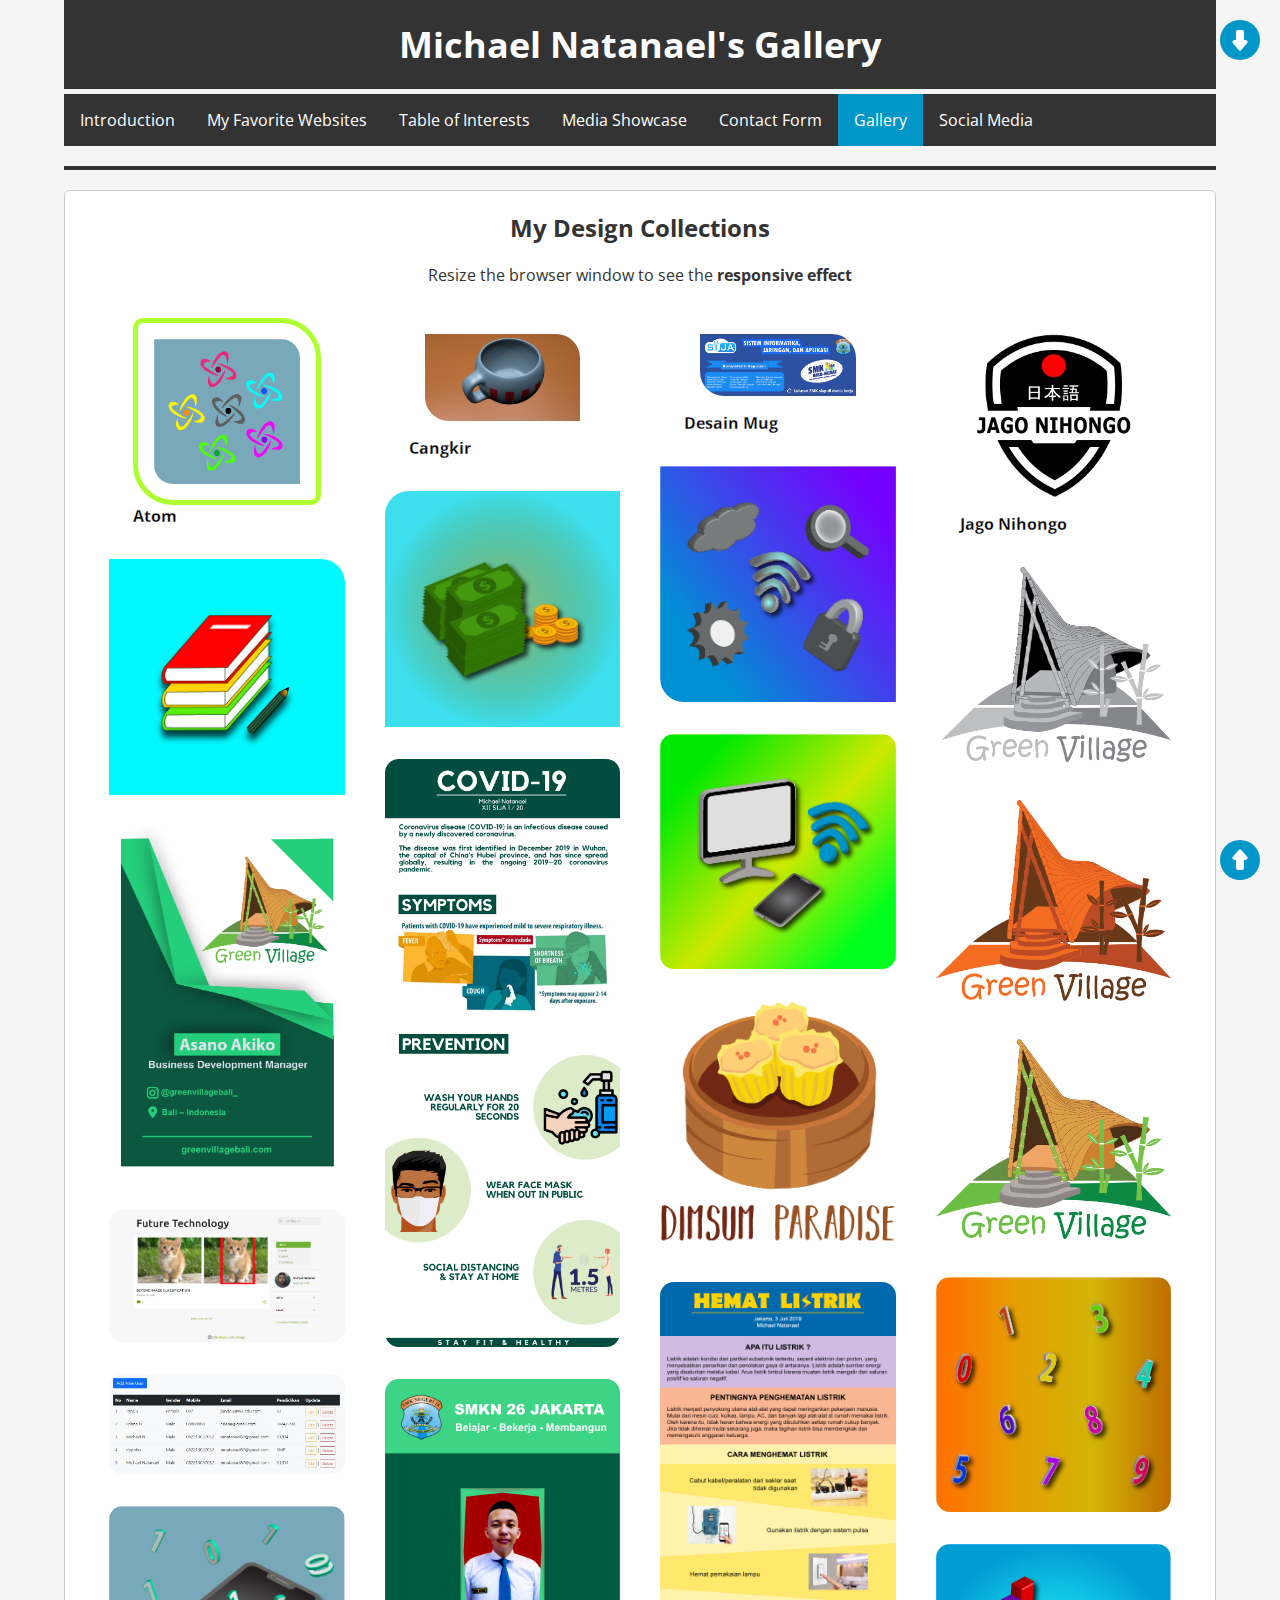
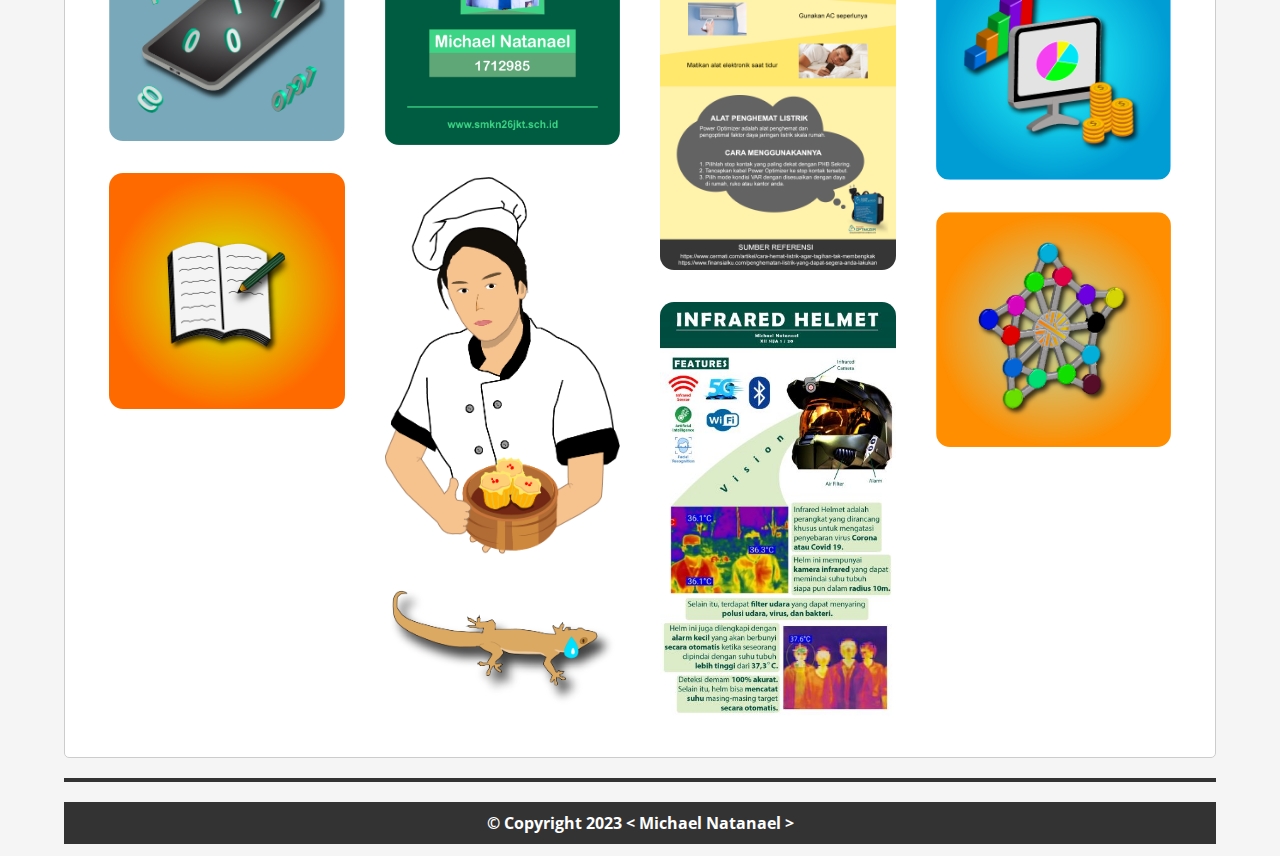
==== gallery.html @ ec1c94e4 "first commit" ====
<!DOCTYPE html>
<html lang="en">

<head>
    <meta charset="UTF-8">
    <meta http-equiv="X-UA-Compatible" content="IE=edge">
    <meta name="viewport" content="width=device-width, initial-scale=1.0">
    <meta name="author" content="Michael Natanael">
    <meta name="title" content="Michael Natanael's Gallery">
    <meta name="description" content="This is my gallery.">
    <meta name="keywords" content="gallery">

    <!-- Refresh page every 10 seconds -->
    <!-- <meta http-equiv="refresh" content="10"> -->

    <!-- Page Title -->
    <title>Michael Natanael's Gallery</title>

    <!-- Favicon -->
    <link rel="icon" type="image/png" href="assets/assets/img/Logo MN YouTube.png">

    <!-- Google Font -->
    <link href="https://fonts.googleapis.com/css2?family=Open+Sans:wght@400;700" rel="stylesheet">

    <!-- External CSS Styles -->
    <link rel="stylesheet" type="text/css" href="style.css">
    <link rel="stylesheet" type="text/css" href="gallery.css">
</head>

<body>
    <!-- Main Heading -->
    <header role="banner">
        <h1>Michael Natanael's Gallery</h1>
    </header>

    <!-- Navigation Bar -->
    <nav id="topnav" role="navigation">
        <ul>
            <li><a href="index.html#introduction" onclick="changeActiveNav('#introduction')">Introduction</a>
            </li>
            <li><a href="index.html#my-favorite-websites" onclick="changeActiveNav('#my-favorite-websites')">My Favorite
                    Websites</a></li>
            <li><a href="index.html#table-of-interests" onclick="changeActiveNav('#table-of-interests')">Table of
                    Interests</a>
            </li>
            <li><a href="index.html#media-showcase" onclick="changeActiveNav('#media-showcase')">Media Showcase</a></li>
            <li><a href="index.html#contact-form" onclick="changeActiveNav('#contact-form')">Contact Form</a></li>
            <li><a class="nav-active" href="#">Gallery</a></li>
            <li><a href="social_media.html">Social Media</a></li>
        </ul>
    </nav>

    <hr>

    <!-- Bottom Arrow Navigation -->
    <a href="#footer">
        <svg fill="#000000" viewBox="0 0 24 24" id="down-direction-circle" data-name="Flat Color"
            xmlns="http://www.w3.org/2000/svg" class="icon flat-color">
            <g id="SVGRepo_bgCarrier" stroke-width="0"></g>
            <g id="SVGRepo_tracerCarrier" stroke-linecap="round" stroke-linejoin="round"></g>
            <g id="SVGRepo_iconCarrier">
                <circle id="primary" cx="12" cy="12" r="10" style="fill: #0096c7;"></circle>
                <path id="secondary"
                    d="M14,12v4a1,1,0,0,1-1,1H11a1,1,0,0,1-1-1V12H9.18a1,1,0,0,1-.76-1.65l2.82-3.27a1,1,0,0,1,1.52,0l2.82,3.27A1,1,0,0,1,14.82,12Z"
                    style="fill: white;"></path>
            </g>
        </svg>
    </a>

    <article>
        <h2>My Design Collections</h2>
        <p>Resize the browser window to see the <b>responsive effect</b></p>

        <!-- Photo Grid -->
        <div class="row">
            <div class="column">
                <figure>
                    <img src="assets/img/gallery/atom.png" class="border two-radius">
                    <figcaption>Atom</figcaption>
                </figure>
                <img src="assets/img/gallery/baca tulis.png" class="border-top-right">
                <img src="assets/img/gallery/bc.png" class="one-radius">
                <img src="assets/img/gallery/future-id.png" class="one-radius">
                <img src="assets/img/gallery/simple_database.jpg" class="one-radius">
                <img src="assets/img/gallery/binary.png" class="one-radius">
                <img src="assets/img/gallery/buku.png" class="one-radius">
            </div>
            <div class="column">
                <figure>
                    <img src="assets/img/gallery/cangkir.png" class="two-radius">
                    <figcaption>Cangkir</figcaption>
                </figure>
                <img src="assets/img/gallery/coin.png" class="border-top-left">
                <img src="assets/img/gallery/covid - 19.png" class="one-radius">
                <img src="assets/img/gallery/Desain ID Card - Michael Natanael.png" class="one-radius">
                <img src="assets/img/gallery/chef.png" class="one-radius">
                <img src="assets/img/gallery/cecak 2.png" class="one-radius">
            </div>
            <div class="column">
                <figure>
                    <img src="assets/img/gallery/Desain Mug - Michael Natanael.png" class="two-radius">
                    <figcaption>Desain Mug</figcaption>
                </figure>
                <img src="assets/img/gallery/internet.png" class="border-bottom-left">
                <img src="assets/img/gallery/digital.png" class="one-radius">
                <img src="assets/img/gallery/dimsum paradise.png" class="one-radius">
                <img src="assets/img/gallery/hemat listrik - Michael Natanael.png" class="one-radius">
                <img src="assets/img/gallery/infrared helmet.jpg" class="one-radius">
            </div>
            <div class="column">
                <figure>
                    <img src="assets/img/gallery/jago_nihongo.jpeg" class="two-radius">
                    <figcaption>Jago Nihongo</figcaption>
                </figure>
                <img src="assets/img/gallery/logo1.png" class="border-bottom-right">
                <img src="assets/img/gallery/logo2.png" class="one-radius">
                <img src="assets/img/gallery/logo3.jpg" class="one-radius">
                <img src="assets/img/gallery/number.png" class="one-radius">
                <img src="assets/img/gallery/statistic.png" class="one-radius">
                <img src="assets/img/gallery/ion.png" class="one-radius">
            </div>
        </div>
    </article>

    <hr>

    <footer id="footer" role="contentinfo">
        <!-- Copyright Section -->
        <div id="copyright">
            <!-- HTML Entities: Use HTML entities to display special characters like <, >, and &. -->
            <strong>&copy; Copyright 2023 &lt; Michael Natanael &gt;</strong>
        </div>

        <!-- Top Arrow Navigation -->
        <a href="#top">
            <svg fill="#000000" viewBox="0 0 24 24" id="up-direction-circle" data-name="Flat Color"
                xmlns="http://www.w3.org/2000/svg" class="icon flat-color">
                <g id="SVGRepo_bgCarrier" stroke-width="0"></g>
                <g id="SVGRepo_tracerCarrier" stroke-linecap="round" stroke-linejoin="round"></g>
                <g id="SVGRepo_iconCarrier">
                    <circle id="primary" cx="12" cy="12" r="10" style="fill: #0096c7;"></circle>
                    <path id="secondary"
                        d="M14,12v4a1,1,0,0,1-1,1H11a1,1,0,0,1-1-1V12H9.18a1,1,0,0,1-.76-1.65l2.82-3.27a1,1,0,0,1,1.52,0l2.82,3.27A1,1,0,0,1,14.82,12Z"
                        style="fill: white;"></path>
                </g>
            </svg>
        </a>
    </footer>
</body>

</html>
---- style.css ----
/* CSS Basics: Add a stylesheet to your HTML project and use selectors to target elements. */
/* Common Properties: Style your text, headings, and links using at least 10 different CSS properties. */

/* Apply styles to the entire page */
body {
    font-family: Arial, sans-serif; /* Set the font family for the entire page */
    background-color: #f5f5f5; /* Set the background color */
    color: #333; /* Set the text color */
    margin: 0; /* Remove default margin */
}

/* Style the main header */
header {
    text-align: center; /* Center-align the text */
    background-color: #333; /* Set background color */
    color: white; /* Set text color to white */
    padding: 20px; /* Add padding around the header */
}

/* Responsive Navigation Bar */

#topnav {
    margin-top: 0.3rem; /* Add margin to the top of the navigation bar */
    padding: 0;
    overflow: hidden;
    background-color: var(--secondary-color); /* Use CSS variable for background color */
    position: -webkit-sticky; /* Make the navigation bar sticky for some browsers */
    position: sticky; /* Make the navigation bar sticky */
    top: 0; /* Stick it to the top of the viewport */
    z-index: 1; /* Set the stacking order */
}

#topnav ul {
    list-style-type: none; /* Remove default list style */
    margin: 0;
    padding: 0;
    background-color: var(--secondary-color); /* Use CSS variable for background color */
    top: 0;
}

#topnav li {
    float: left; /* Float the list items to create a horizontal layout */
}

#topnav li a {
    display: block;
    color: white; /* Set text color to white */
    text-align: center; /* Center-align the text */
    padding: 14px 16px; /* Add padding to the navigation links */
    text-decoration: none; /* Remove underline from links */
}

#topnav li a:hover {
    background-color: #111; /* Change background color on hover */
}

.nav-active {
    background-color: #0096c7; /* Set background color for active navigation link */
}

/* Style the main heading */
h1 {
    font-size: 36px; /* Set font size */
    margin: 0; /* Remove default margin */
}

/* Style the horizontal rule */
hr {
    border: 2px solid #333; /* Set border properties */
    margin: 20px 0; /* Add margin above and below the horizontal rule */
}

/* Style the introduction section */
article {
    background-color: white; /* Set background color */
    padding: 20px; /* Add padding */
    border: 1px solid #ccc; /* Set border properties */
    border-radius: 5px; /* Add rounded corners */
}

/* Explanation for #introduction: Styling for the introduction section */
#introduction {
    display: flex; /* Use flexbox for layout */
    flex-direction: row; /* Arrange items in a row */
    justify-content: space-between; /* Add space between items */
    flex-wrap: wrap; /* Allow items to wrap to the next line on small screens */
}

#profile figure {
    display: flex;
    flex-direction: column; /* Arrange items in a column */
    align-items: flex-start; /* Align items to the start of the column */
}

#contact a {
    box-shadow: inset 0 0 0 0 var(--primary-color); /* Add inset box shadow */
    color: var(--primary-color); /* Set text color using a CSS variable */
    margin: 0 -.25rem; /* Adjust margin */
    padding: 0 .25rem; /* Adjust padding */
    transition: color .3s ease-in-out, box-shadow .3s ease-in-out; /* Add transition effects */
}

#contact a:hover {
    box-shadow: inset 20rem 0 0 0 var(--primary-color); /* Change box shadow on hover */
    color: white; /* Set text color to white on hover */
}

/* Style the profile picture */
img {
    max-width: 100%; /* Ensure images don't exceed their container */
    height: auto; /* Maintain aspect ratio */
}

/* Style the headings inside the article */
h2 {
    font-size: 24px; /* Set font size */
    color: #333; /* Set text color */
    margin-top: 0; /* Remove top margin */
}

h3 {
    font-size: 20px; /* Set font size */
    color: #333; /* Set text color */
    margin-top: 0; /* Remove top margin */
    text-decoration: underline; /* Add underline */
}

/* Style the list items */
li {
    font-size: 16px; /* Set font size */
    line-height: 1.5; /* Adjust line height */
}

/* Style the links */
a {
    color: #0073e6; /* Set link color */
    text-decoration: none; /* Remove underline */
}

a:hover {
    text-decoration: underline; /* Add underline on hover */
}

/* Style the tables */
table {
    width: 100%; /* Set table width */
    border-collapse: collapse; /* Collapse table borders */
    margin-bottom: 20px; /* Add margin below the table */
}

th,
td {
    border: 1px solid #ccc; /* Set border properties for table cells */
    padding: 10px; /* Add padding to table cells */
    text-align: left; /* Set text alignment to left */
}

/* Style the copyright text */
#copyright {
    text-align: center; /* Center-align the text */
    margin-top: 20px; /* Add margin to the top of the copyright text */
    padding: 10px; /* Add padding to the copyright text */
    background-color: #333; /* Set background color */
    color: white; /* Set text color to white */
}

/* Styling Text and Links: Use Google Fonts to style your text and apply pseudo-classes to links for hover effects. */
/* Use Google Fonts for text */
body {
    font-family: 'Open Sans', Arial, sans-serif; /* Set font family */
}

/* CSS Variables and Best Practices: Use CSS variables for colors and font sizes. Apply BEM naming conventions to your classes. */
/* Define CSS variables for colors */
:root {
    --primary-color: #0073e6; /* Define primary color using a CSS variable */
    --secondary-color: #333; /* Define secondary color using a CSS variable */
    --text-color: #333; /* Define text color using a CSS variable */
    --background-color: #f5f5f5; /* Define background color using a CSS variable */
}

/* Apply CSS variables to elements */
body {
    background-color: var(--background-color); /* Use CSS variable for background color */
    color: var(--text-color); /* Use CSS variable for text color */
}

header {
    background-color: var(--secondary-color); /* Use CSS variable for background color */
}

a {
    color: var(--primary-color); /* Use CSS variable for link color */
}

a:hover {
    text-decoration: underline; /* Add underline on hover */
}

/* CSS for the main header div */
#h-div {
    border: solid black 2px; /* Set border properties */
}

/* CSS for images */
img {
    width: 150px; /* Set image width */
}

/* CSS for header */
header {
    text-align: center; /* Center-align the text */
}

/* CSS for tables */
table {
    text-align: left; /* Set text alignment to left */
    width: 100%; /* Set table width */
    border-collapse: collapse; /* Collapse table borders */
    margin-bottom: 20px; /* Add margin below the table */
}

table,
th,
td {
    border: 1px solid black; /* Set border properties for table */
}

th,
td {
    padding: 8px; /* Add padding to table cells */
    text-align: left; /* Set text alignment to left */
}

/* CSS for the whole page body */
body {
    margin: 0 5% 1% 5%; /* Set margins for the entire page body */
}

/* CSS for underlined headings */
h3 {
    text-decoration: underline; /* Add underline to h3 headings */
}

/* CSS for captions */
caption {
    font-weight: bold; /* Set font weight for captions */
}

/* CSS for a specific section */
#websites {
    padding: 0;
    border: solid black 2px; /* Set border properties */
    list-style-type: none; /* Remove list style for the specific section */
}

#my-favorite-websites figure {
    display: grid; /* Use grid layout */
    grid-template-columns: 1fr 4fr; /* Define grid columns */
    grid-gap: 1rem; /* Set grid gap */
}

/* CSS for website logos */
.website_logo {
    border: solid rgb(0, 255, 251) 2px; /* Set border properties for website logos */
    height: 3.5rem; /* Set height for website logos */
}

/* CSS for boxes */
.box {
    box-sizing: border-box; /* Use border-box for box sizing */
    width: 10px; /* Set width */
    height: 10px; /* Set height */
    padding: 10px; /* Add padding */
}

/* CSS for a specific box */
#black-box {
    border: 2px solid black; /* Set border properties for a specific box */
}

/* CSS for another specific box */
#blue-box {
    border: 2px solid rgb(0, 255, 251); /* Set border properties for another specific box */
}

iframe {
    width: 56rem; /* Set iframe width */
    height: 31.5rem; /* Set iframe height */
}

/* CSS for forms */
form {
    display: flex; /* Use flexbox for form layout */
    flex-direction: column; /* Arrange form elements in a column */
}

.contact-form {
    padding: 10px; /* Add padding to form elements */
    margin: 5px; /* Add margin to form elements */
}

/* CSS for copyright text */
#copyright {
    text-align: center; /* Center-align the text */
}

#down-direction-circle {
    transform: rotate(180deg);
    position: fixed; /* Make the element fixed */
    top: 1rem; /* Position it from the bottom */
    right: 1rem; /* Position it from the right */
    width: 3rem; /* Set width */
}

#up-direction-circle {
    position: fixed; /* Make the element fixed */
    bottom: 1rem; /* Position it from the bottom */
    right: 1rem; /* Position it from the right */
    width: 3rem; /* Set width */
}

#down-direction-circle:hover, #up-direction-circle:hover {
    box-shadow: 1px 1px 1px 1px rgba(0, 0, 0, 0.2); /* Add box shadow on hover */
    border-radius: 1.5rem; /* Add border-radius on hover */
}

.anibox {
    left: -2rem; /* Position it to the left */
    position: relative; /* Set relative positioning */
    width: 1rem; /* Set width */
    height: 1rem; /* Set height */
    background-color: darkslateblue; /* Set background color */
    animation: ashrinkandgrow 2s 1ms infinite alternate; /* Apply animation */
}

@keyframes ashrinkandgrow {
    from {
        width: 1rem; /* Initial width for animation */
        height: 1rem; /* Initial height for animation */
    }

    to {
        width: 2rem; /* Final width for animation */
        height: 2rem; /* Final height for animation */
    }
}

@media (max-width: 1024px) {
    #topnav li {
        display: block; /* Change list items to block elements */
        width: 100%; /* Set width to 100% */
    }

    iframe {
        width: 40rem; /* Adjust iframe width for smaller screens */
        height: 25rem; /* Adjust iframe height for smaller screens */
    }
}

@media (max-width: 768px) {
    iframe {
        width: 25rem; /* Adjust iframe width for smaller screens */
        height: 15rem; /* Adjust iframe height for smaller screens */
    }

    /* Explanation for #my-favorite-websites in a smaller viewport: Adjust grid layout */
    #my-favorite-websites figure {
        display: grid; /* Use grid layout */
        grid-template-columns: 1fr; /* Change grid to single column layout */
        grid-template-rows: 1fr 2fr; /* Set grid rows */
        grid-gap: 1rem; /* Set grid gap */
    }

    .website_logo {
        height: 100%; /* Set height to 100% for website logos */
    }
}

@media (max-width: 480px) {
    iframe {
        width: 15rem; /* Adjust iframe width for mobile screens */
        height: 10rem; /* Adjust iframe height for mobile screens */
    }

    /* Explanation for #my-favorite-websites in a mobile viewport: Adjust grid layout */
    #my-favorite-websites figure {
        display: grid; /* Use grid layout */
        grid-template-columns: 1fr; /* Change grid to single column layout */
        grid-template-rows: 1fr 5fr; /* Set grid rows */
        grid-gap: 1rem; /* Set grid gap */
    }
}
---- gallery.css ----
h2 {
    text-align: center;
}

p {
    text-align: center;
}

.border {
    border: 5px solid greenyellow;
}

.four-radius {
    border-radius: 50px 70px 90px 110px;
}

.three-radius {
    border-radius: 50px 70px 90px;
}

.two-radius {
    border-radius: 10px 40px;
}

.one-radius {
    border-radius: 30px;
}

.border-top-left {
    border-top-left-radius: 40px;
}

.border-top-right {
    border-top-right-radius: 40px;
}

.border-bottom-left {
    border-bottom-left-radius: 40px;
}

.border-bottom-right {
    border-bottom-right-radius: 40px;
}

.border-img {
    border: 10px solid transparent;
    padding: 15px;
    border-image-source: url(https://media.istockphoto.com/photos/modern-abstract-background-picture-id1178390169?b=1&k=20&m=1178390169&s=170667a&w=0&h=wMuCApdJNQww4TaiO19Z1haAlBhI2n5wvmx4gMgkyP4=);
}

.img-slice {
    border-image-slice: 20%;
}

.img-width {
    border-image-width: 20px;
}

.img-outset {
    border-image-outset: 5px;
}

.img-repeat {
    border-image-repeat: round;
}

.border-img-shorthand {
    border: 10px solid transparent;
    border-image: url(border.png) 20% / 20px / 5px repeat;
}

figcaption {
    font-weight: bold;
    -webkit-text-fill-color: black;
    -webkit-text-stroke-width: 0.3px;
    -webkit-text-stroke-color: white;
}

/* Responsive Image Grid Gallery Start */

* {
    box-sizing: border-box;
}

.row {
    display: -ms-flexbox;
    display: flex;
    -ms-flex-wrap: wrap;
    flex-wrap: wrap;
    padding: 0 4px;
}

/* Create four equal columns that sits next to each other */
.column {
    -ms-flex: 25%;
    flex: 25%;
    max-width: 25%;
    padding: 0 4px;
}

img {
    padding: 1rem;
    vertical-align: middle;
    width: 100%;
}

/* Responsive layout - makes a two column-layout instead of four columns */
@media screen and (max-width: 800px) {
    .column {
        -ms-flex: 50%;
        flex: 50%;
        max-width: 50%;
    }
}

/* Responsive layout - makes the two columns stack on top of each other instead of next to each other */
@media screen and (max-width: 600px) {
    .column {
        -ms-flex: 100%;
        flex: 100%;
        max-width: 100%;
    }
}

/* Responsive Image Grid Gallery End */
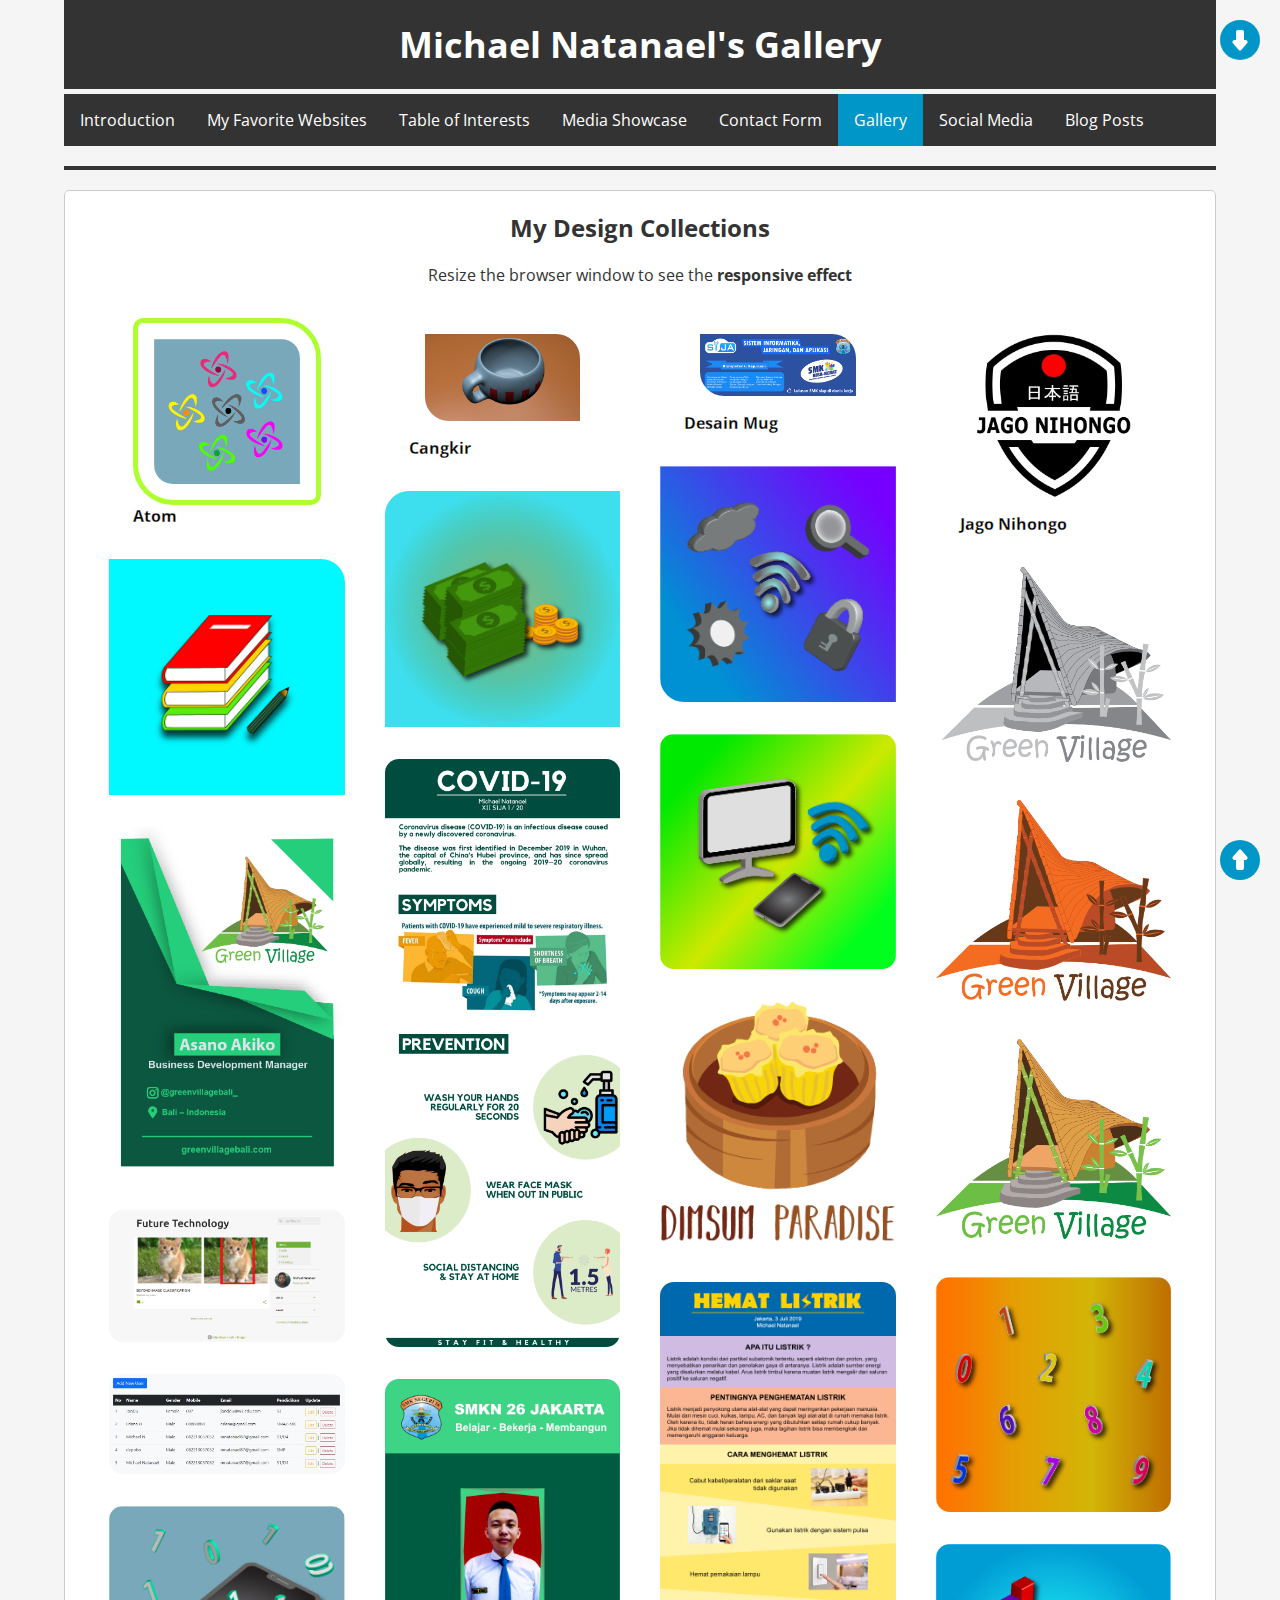
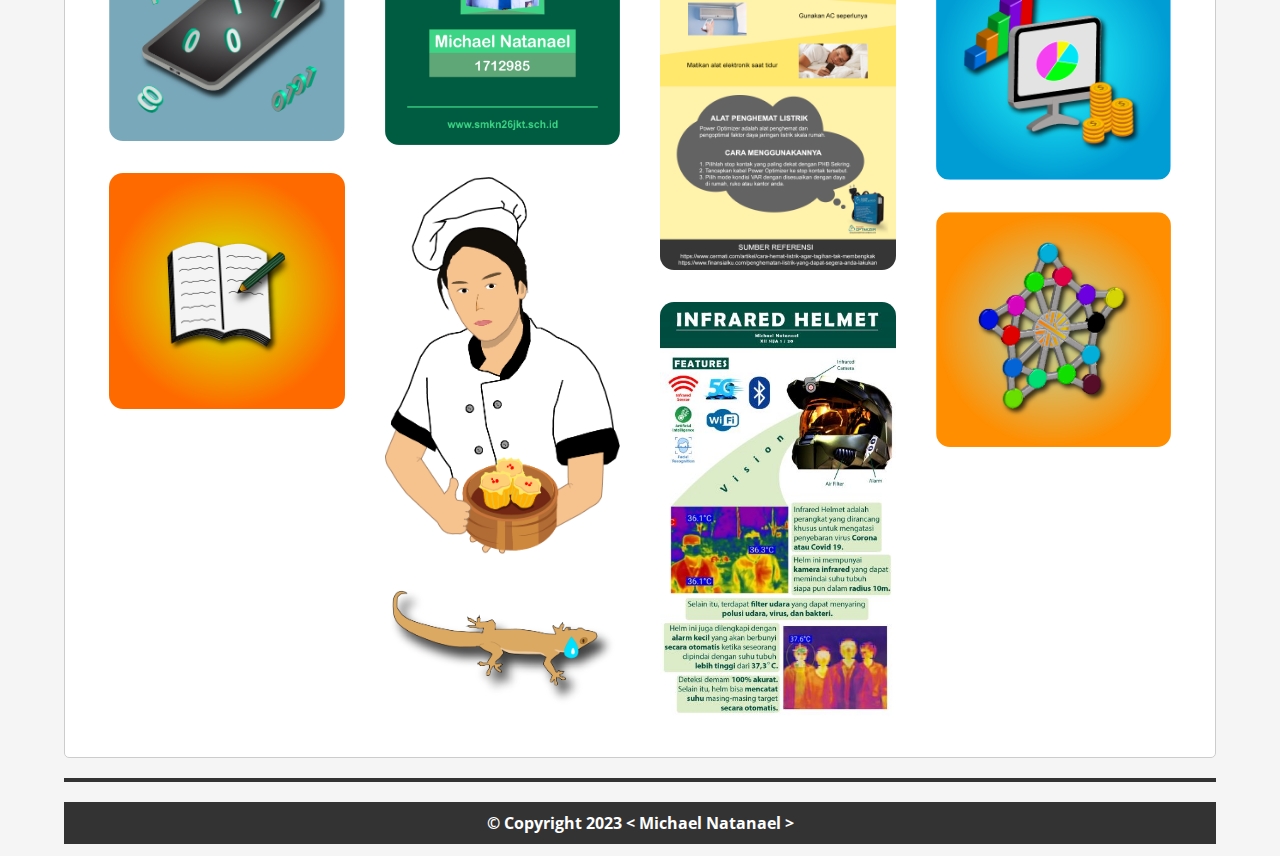
==== commit 97b3b26c: "Add menu collection of 4 blog posts" ====
--- a/gallery.html
+++ b/gallery.html
@@ -17,7 +17,7 @@
     <title>Michael Natanael's Gallery</title>
 
     <!-- Favicon -->
-    <link rel="icon" type="image/png" href="assets/assets/img/Logo MN YouTube.png">
+    <link rel="icon" type="image/png" href="assets/img/Logo MN YouTube.png">
 
     <!-- Google Font -->
     <link href="https://fonts.googleapis.com/css2?family=Open+Sans:wght@400;700" rel="stylesheet">
@@ -47,6 +47,7 @@
             <li><a href="index.html#contact-form" onclick="changeActiveNav('#contact-form')">Contact Form</a></li>
             <li><a class="nav-active" href="#">Gallery</a></li>
             <li><a href="social_media.html">Social Media</a></li>
+            <li><a href="blog.html">Blog Posts</a></li>
         </ul>
     </nav>
 
